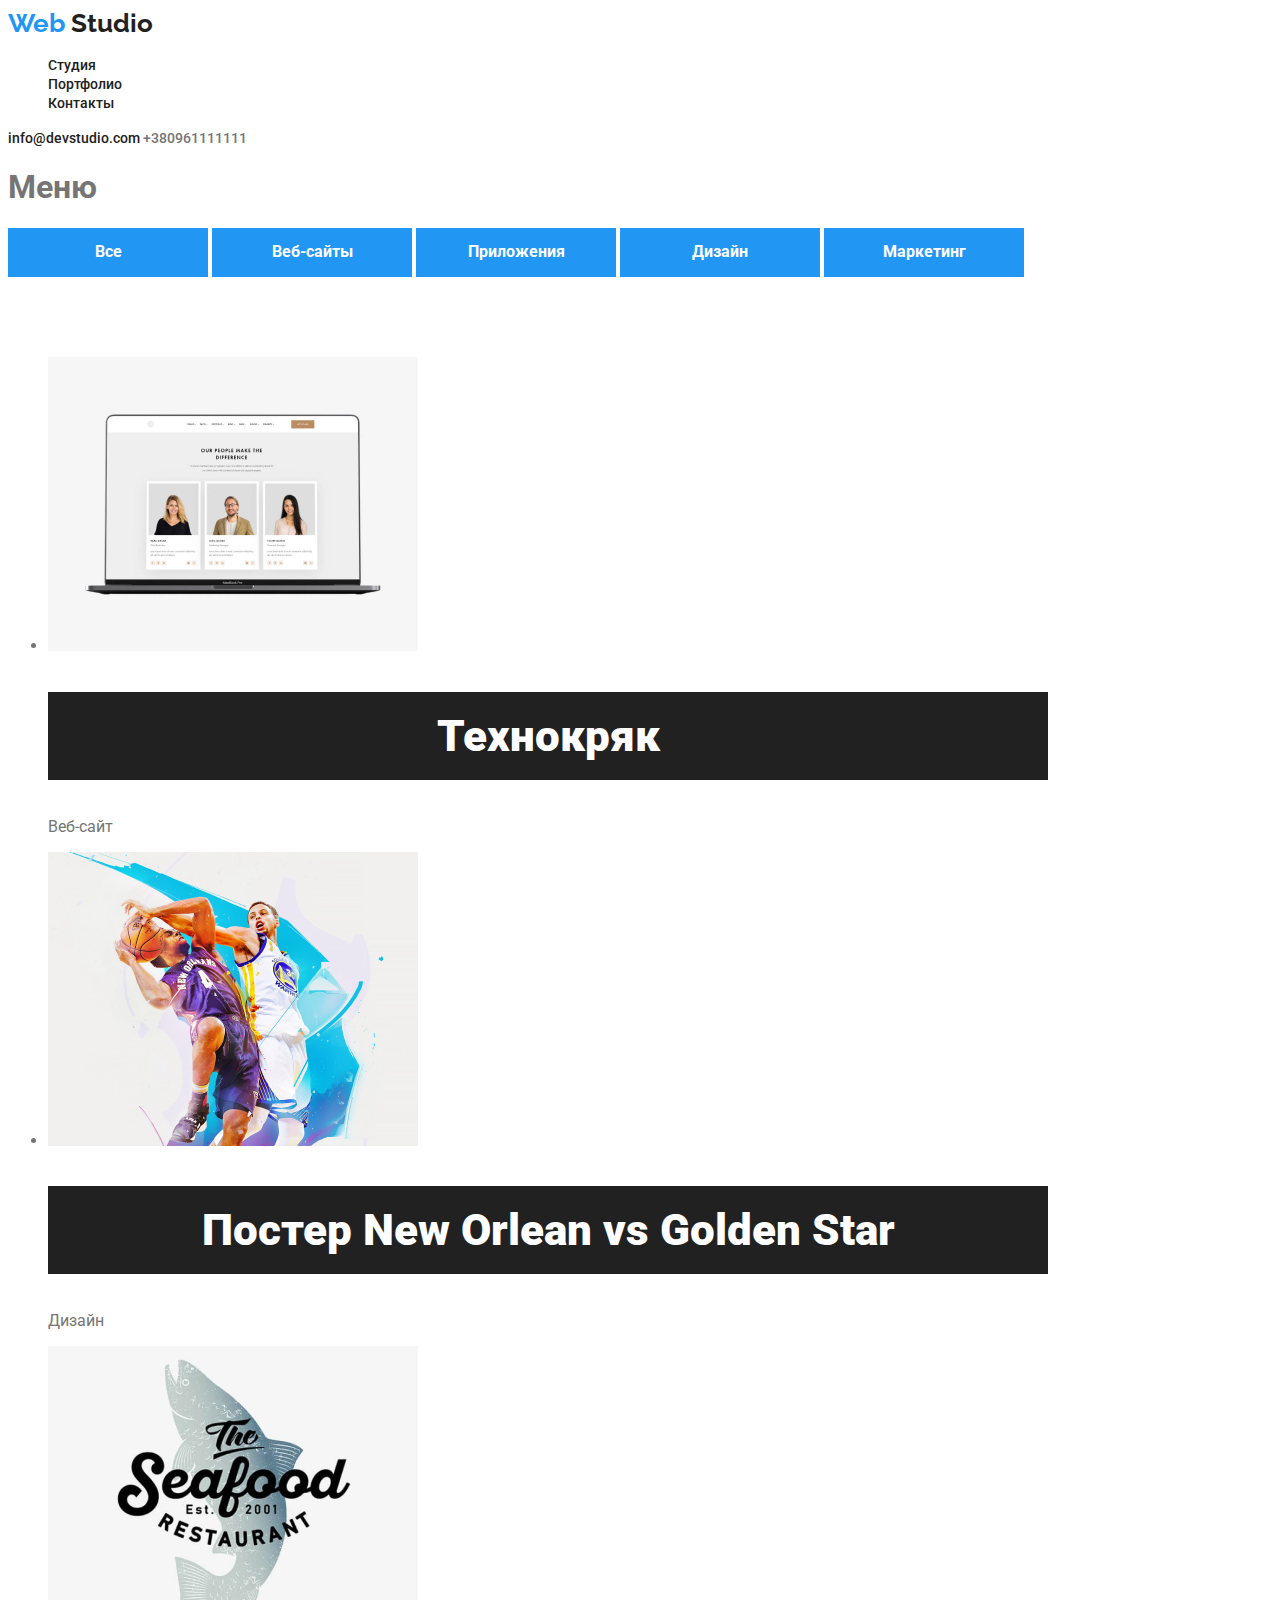
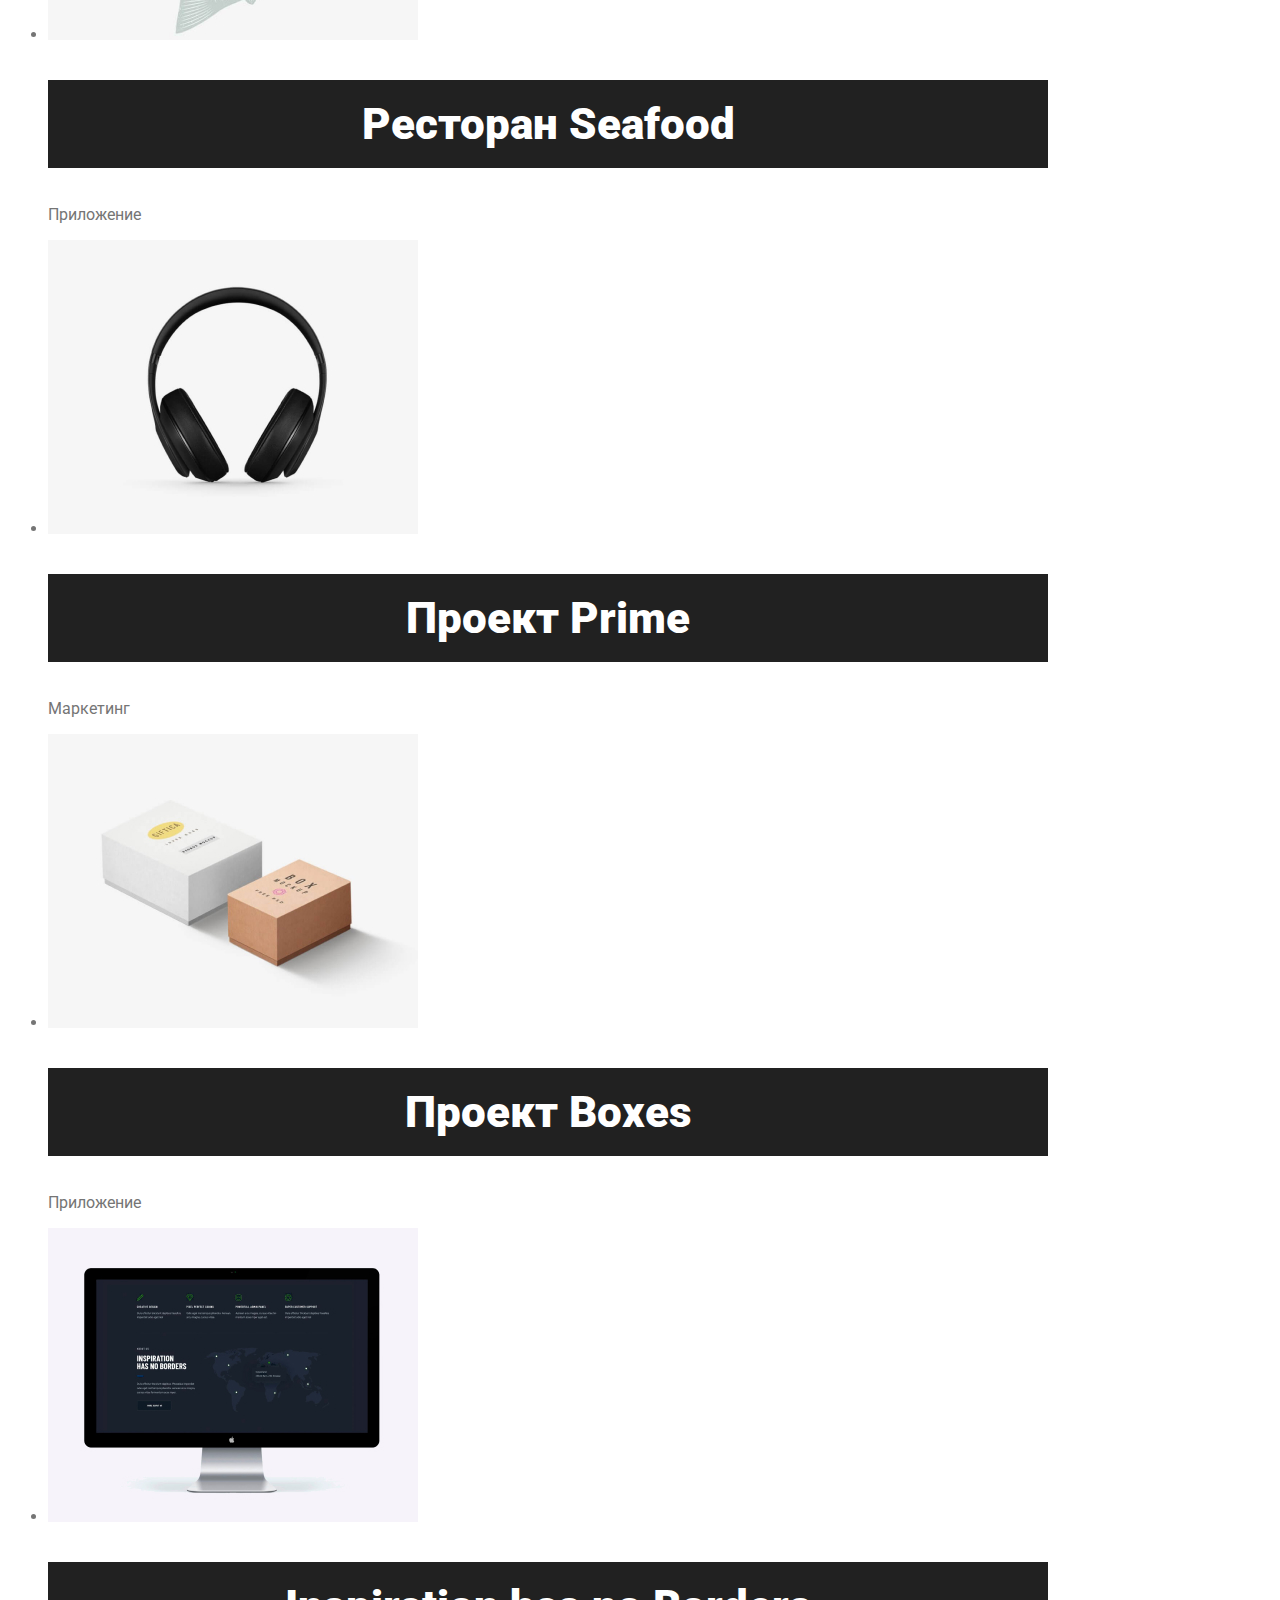
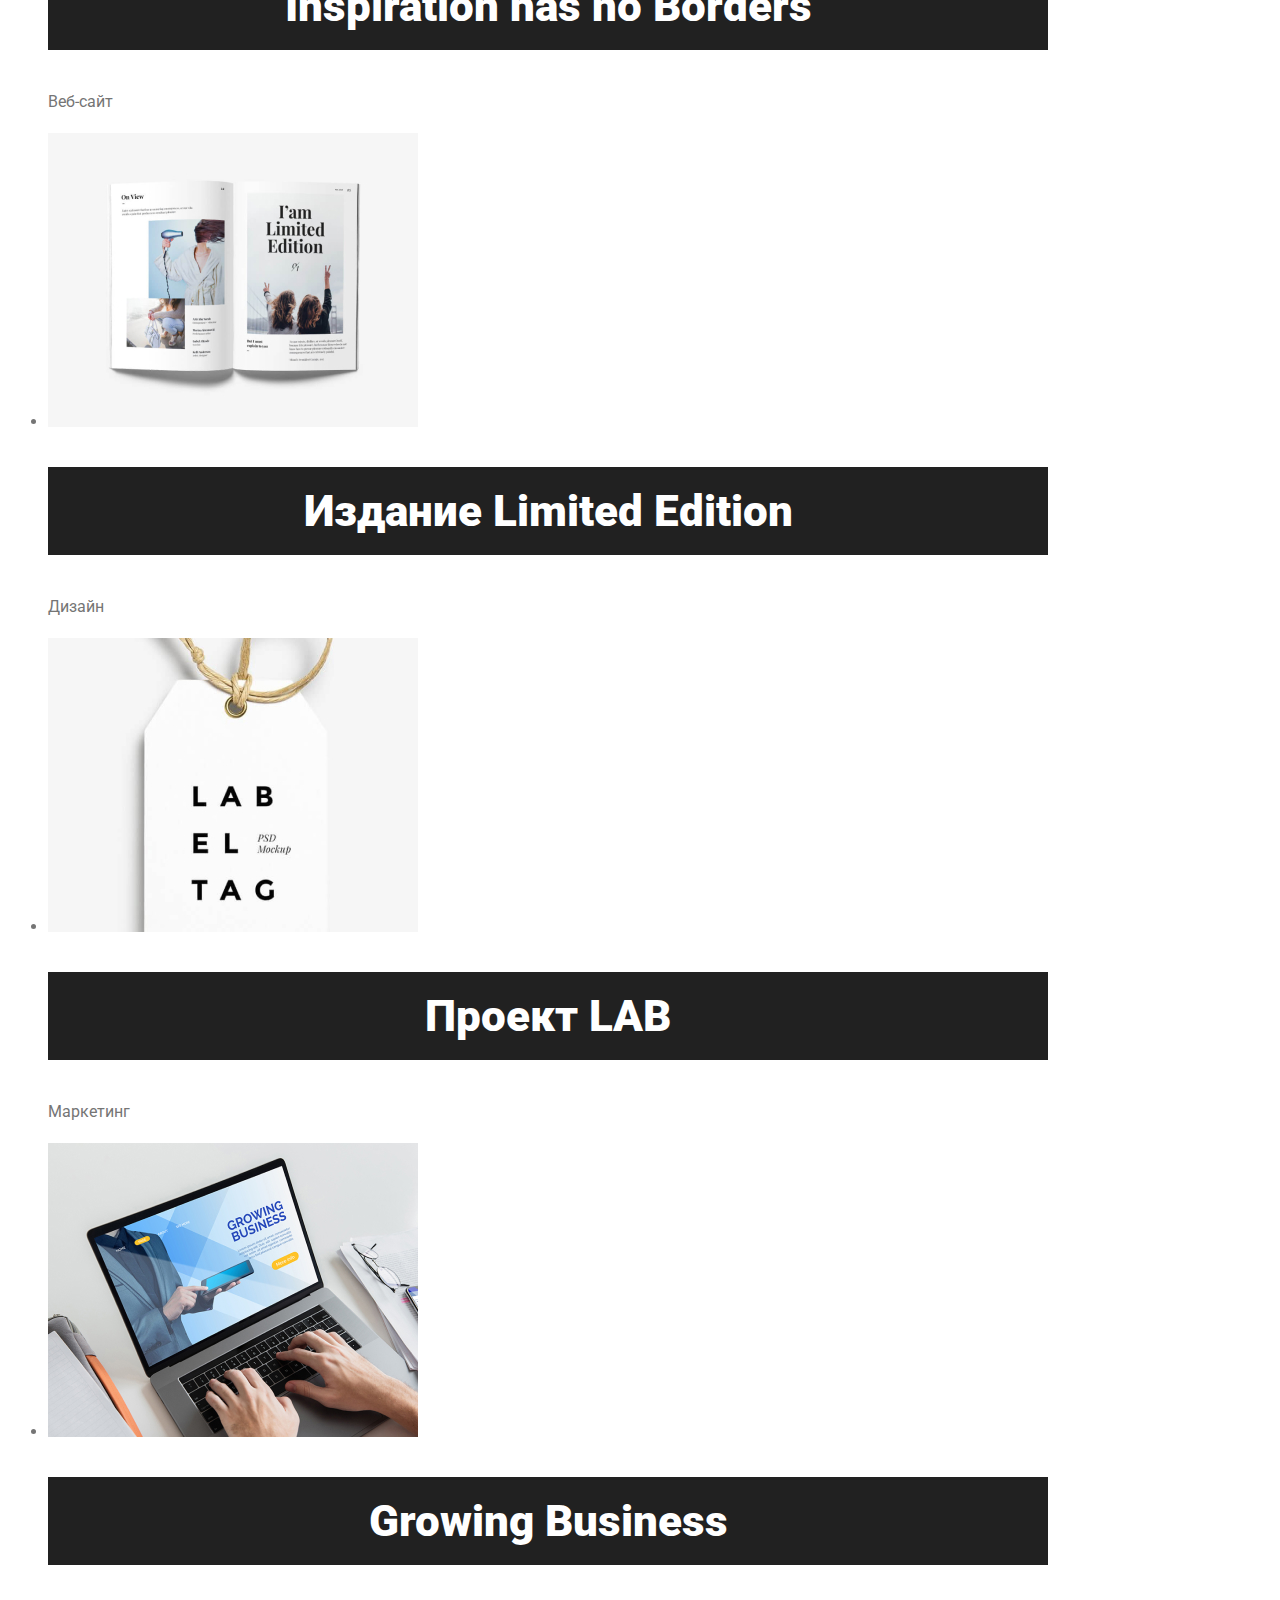
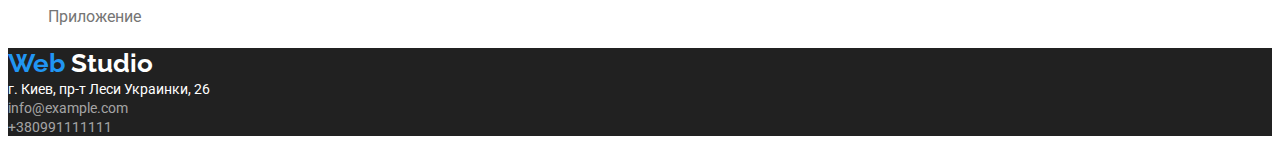
==== portfolio.html @ 684ba454 "Добавила стили" ====
<!DOCTYPE html>
<html lang="ru">
  <head>
    <meta charset="UTF-8" />
    <meta http-equiv="X-UA-Compatible" content="IE=edge" />
    <meta name="viewport" content="width=device-width>, initial-scale=1.0" />
    <title>Document</title>
    <link rel="preconnect" href="https://fonts.googleapis.com" />
    <link rel="preconnect" href="https://fonts.gstatic.com" crossorigin />
    <link
      href="https://fonts.googleapis.com/css2?family=Raleway:wght@700&family=Roboto:wght@400;500;700;900&display=swap"
      rel="stylesheet"
    />
    <link rel="stylesheet" href="./css/common.css" />
    <link rel="stylesheet" href="./css/styles.css" />
  </head>
  <body>
    <header>
      <a href="#" class="logo">
        <span class="logo-color">Web</span>
        Studio
      </a>
      <nav>
        <ul class="site-nav list">
          <li><a href="./index.html" class="link">Cтудия</a></li>
          <li><a href="./portfolio.html" class="link">Портфолио</a></li>
          <li><a href="" class="link">Контакты</a></li>
        </ul>
        <address>
          <a href="mailto:info@devstudio.com" class="contacts-nav link">
            info@devstudio.com
          </a>
          <a href="tel:+380961111111" class="contact-nav type">+380961111111</a>
        </address>
      </nav>
    </header>
    <main>
      <section class="link">
        <h1>Меню</h1>
        <div class="button-nav">
          <button type="button" class="button-primary">Все</button>
          <button type="button" class="button-primary">Веб-сайты</button>
          <button type="button" class="button-primary">Приложения</button>
          <button type="button" class="button-primary">Дизайн</button>
          <button type="button" class="button-primary">Маркетинг</button>
        </div>
      </section>
      <section>
        <h1 class="projects">Проекти</h1>
        <ul>
          <li>
            <a href=""></a>
            <img src="./images/img1.jpg" alt="Технокряк" width="370" />
            <h2 class="title">Технокряк</h2>
            <p>Веб-сайт</p>
          </li>
          <li>
            <a href=""></a>
            <img src="./images/img2.jpg" alt="Постер" width="370" />
            <h2 class="title">Постер New Orlean vs Golden Star</h2>
            <p>Дизайн</p>
          </li>
          <li>
            <a href=""></a>
            <img src="./images/img3.jpg" alt="Ресторан" width="370" />
            <h2 class="title">Ресторан Seafood</h2>
            <p>Приложение</p>
          </li>
          <li>
            <a href=""></a>
            <img src="./images/img4.jpg" alt="Проект прайм" width="370" />
            <h2 class="title">Проект Prime</h2>
            <p>Маркетинг</p>
          </li>
          <li>
            <a href=""></a>
            <img src="./images/img5.jpg" alt="Проект коробки" width="370" />
            <h2 class="title">Проект Boxes</h2>
            <p>Приложение</p>
          </li>
          <li>
            <a href=""></a>
            <img
              src="./images/img6.jpg"
              alt="Вдохновение не имеет границ"
              width="370"
            />
            <h2 class="title">Inspiration has no Borders</h2>
            <p class="subtitle">Веб-сайт</p>
          </li>
          <li>
            <a href=""></a>
            <img src="./images/img7.jpg" alt="Издание" width="370" />
            <h2 class="title">Издание Limited Edition</h2>
            <p class="subtitle">Дизайн</p>
          </li>
          <li>
            <a href=""></a>
            <img src="./images/img8.jpg" alt="Проект Лаб" width="370" />
            <h2 class="title">Проект LAB</h2>
            <p class="subtitle">Маркетинг</p>
          </li>
          <li>
            <a href=""></a>
            <img src="./images/img9.jpg" alt="Бизнес" width="370" />
            <h2 class="title">Growing Business</h2>
            <p class="subtitle">Приложение</p>
          </li>
        </ul>
      </section>
    </main>
    <footer class="description">
      <a href="#" class="logo-white">
        <span class="logo-color">Web</span>
        Studio
      </a>
      <address>
        <a href="#" class="street-nav">г. Киев, пр-т Леси Украинки, 26</a>
        <br />
        <a href="mailto:info@example.com" class="email-nav">info@example.com</a>
        <br />
        <a href="tel:+380991111111" class="phone-nav">+380991111111</a>
      </address>
    </footer>
  </body>
</html>
---- css/common.css ----
:root {
 --primary-text-color:#757575;
    --title-text-color:#212121;
    --accent-color:#2196F3;
    --title-hero:#FFFFFF;
 }

 body {
    font-family: 'Montserrat', sans-serif;
    font-family: 'Raleway', sans-serif;
    font-family: 'Roboto', sans-serif;
    background-color:var(--title-hero);
     color: var(--primary-text-color);
}

.logo {
    color: var(--title-text-color);
    font-family: 'Raleway';
    font-style: normal;
    font-weight: 700;
    font-size: 26px;
    line-height: 1.19;
    text-decoration: none;

}

.logo-color {
    color: var(--accent-color);
    font-style: normal;
    font-weight: 700;
    font-size: 26px;
    line-height: 1.19;
}

.list {
    list-style: none;
}

.site-nav a {
   color: var(--title-text-color);
   font-family: 'Roboto';
   font-style: normal;
   font-weight: 500;
   font-size: 14px;
   line-height: 1.14;
   text-decoration: none;
}

.site-nav.link.current {
    color: var(--accent-color);
}

.site-nav a:hover{
    color: var(--accent-color);
}

.contacts-nav {
    color: var(--title-text-color);
    text-decoration: none;
    font-family: 'Roboto';
    font-style: normal;
    font-weight: 500;
    font-size: 14px;
    line-height: 1.14;
}

.contacts-nav:hover,
.contacts-nav:focus {
    color: var(--accent-color);
}

.contact-nav {
    color: var(--primary-text-color);
    text-decoration: none;
    font-family: 'Roboto';
    font-style: normal;
    font-weight: 500;
    font-size: 14px;
    line-height: 1.14;
}

.contact-nav:hover,
.contact-nav:focus {
    color: var(--accent-color);
}

.button-primary {
    color:var(--title-text-color);
    background-color: #F5F4FA;
    cursor: pointer;
    font-family: 'Roboto';
    font-weight: 500;
    font-size: 16px;
    line-height: 1.63;
    text-align: center;
    border: 1px solid transparent;
}

.button-nav :hover,
.button-nav :focus,
.button-nav :active {
    background-color: var(--accent-color);
}

.projects {
    color: var(--title-hero);
}

.title {
    color: var(--title-text-color);
    font-family: 'Roboto';
    font-style: normal;
    font-weight: 700;
    font-size: 18px;
    line-height: 2;

}

.subtitle {
    color: var(--primary-text-color);
    font-weight: 400;
    font-size: 16px;
    line-height: 1.88;
}

.logo-white {
    color: var(--title-hero);
    text-decoration: none;
    font-family: 'Raleway';
    font-style: normal;
    font-weight: 700;
    font-size: 26px;
    line-height: 1,19;
    text-decoration: none;

}

.description {
    background-color: var(--title-text-color);
    color: var(--title-hero);
}

.street-nav {
    color: var(--title-hero);
    font-family: 'Roboto';
    font-style: normal;
    font-weight: 400;
    font-size: 14px;
    line-height: 1;
    text-decoration: none;
}

.street-nav:hover,
.street-nav:focus {
    color: var(--accent-color);
}

.email-nav {
    color: rgba(255, 255, 255, 0.6);
    font-family: 'Roboto';
    font-style: normal;
    font-weight: 400;
    font-size: 14px;
    line-height: 1;
    text-decoration: none;

}

.email-nav:hover,
.email-nav:focus {
    color: var(--accent-color);
}

.phone-nav {
   color: rgba(255, 255, 255, 0.6);
   font-family: 'Roboto';
   font-style: normal;
   font-weight: 400;
   font-size: 14px;
   line-height: 1;
   text-decoration: none;
}

.phone-nav:hover,
.phone-nav:focus {
    color: var(--accent-color);
}
---- css/styles.css ----
:root {
 --primary-text-color:#757575;
    --title-text-color:#212121;
    --accent-color:#2196F3;
    --title-hero:#FFFFFF;
 }

body {
    font-family: 'Montserrat', sans-serif;
    font-family: 'Raleway', sans-serif;
    font-family: 'Roboto', sans-serif;
    background-color: var(--title-hero);
     color: var(--primary-text-color);
}

.logo {
    color: var(--title-text-color);
    font-family: 'Raleway';
    font-style: normal;
    font-weight: 700;
    font-size: 26px;
    line-height: 1.19;
    text-decoration: none;

}

.logo-color {
    color: var(--accent-color);
    font-style: normal;
    font-weight: 700;
    font-size: 26px;
    line-height: 1.19;
}

.list {
    list-style: none;
} 

.site-nav a {
   color: var(--title-text-color);
   font-family: 'Roboto';
   font-style: normal;
   font-weight: 500;
   font-size: 14px;
   line-height: 1.14;
   text-decoration: none;
}

.site-nav.link.current {
    color: var(--accent-color);
}

.site-nav a:hover{
    color: var(--accent-color);
}

.contacts-nav {
    color: var(--title-text-color);
    text-decoration: none;
    font-family: 'Roboto';
    font-style: normal;
    font-weight: 500;
    font-size: 14px;
    line-height: 1.14;
}

.contacts-nav:hover,
.contacts-nav:focus {
    color: var(--accent-color);
}

.contact-nav {
    color: var(--primary-text-color);
    text-decoration: none;
    font-family: 'Roboto';
    font-style: normal;
    font-weight: 500;
    font-size: 14px;
    line-height: 1.14;
}

.contact-nav:hover,
.contact-nav:focus {
    color: var(--accent-color);
}

.title {
    color: var(--title-hero);
    background-color: var(--title-text-color);
    text-align: center;
    width: 1000px;
    left: 3px;
    font-style: normal;
    font-weight: 900;
    font-size: 44px;
    line-height:2;
}

.button-primary {
    color: var(--title-hero);
    background-color:var(--accent-color);
    font-family: 'Roboto';
    font-style: normal;
    font-weight: 700;
    font-size: 16px;
    line-height: 2.8;
    width: 200px;
    align-items: center;
    text-align: center;
}

.section-title {
    color: var(--title-text-color);
}

.benefits {
    color:var(--title-hero);
}

.team {
    background-color:var(--title-hero);
}

.logo-white {
    color: var(--title-hero);
    text-decoration: none;
    font-family: 'Raleway';
    font-style: normal;
    font-weight: 700;
    font-size: 26px;
    line-height: 1,19;
    text-decoration: none;

}

.description {
    background-color: var(--title-text-color);
    color: var(--title-text-color);
}

.street-nav {
    color: var(--title-hero);
    font-family: 'Roboto';
    font-style: normal;
    font-weight: 400;
    font-size: 14px;
    line-height: 1;
    text-decoration: none;
}

.street-nav:hover,
.street-nav:focus {
    color: var(--accent-color);
}

.email-nav {
    color: rgba(255, 255, 255, 0.6);
    font-family: 'Roboto';
    font-style: normal;
    font-weight: 400;
    font-size: 14px;
    line-height: 1;
    text-decoration: none;

}

.email-nav:hover,
.email-nav:focus {
    color: var(--accent-color);
}

.phone-nav {
   color: rgba(255, 255, 255, 0.6);
   font-family: 'Roboto';
   font-style: normal;
   font-weight: 400;
   font-size: 14px;
   line-height: 1;
   text-decoration: none;
}

.phone-nav:hover,
.phone-nav:focus {
    color: var(--accent-color);
}
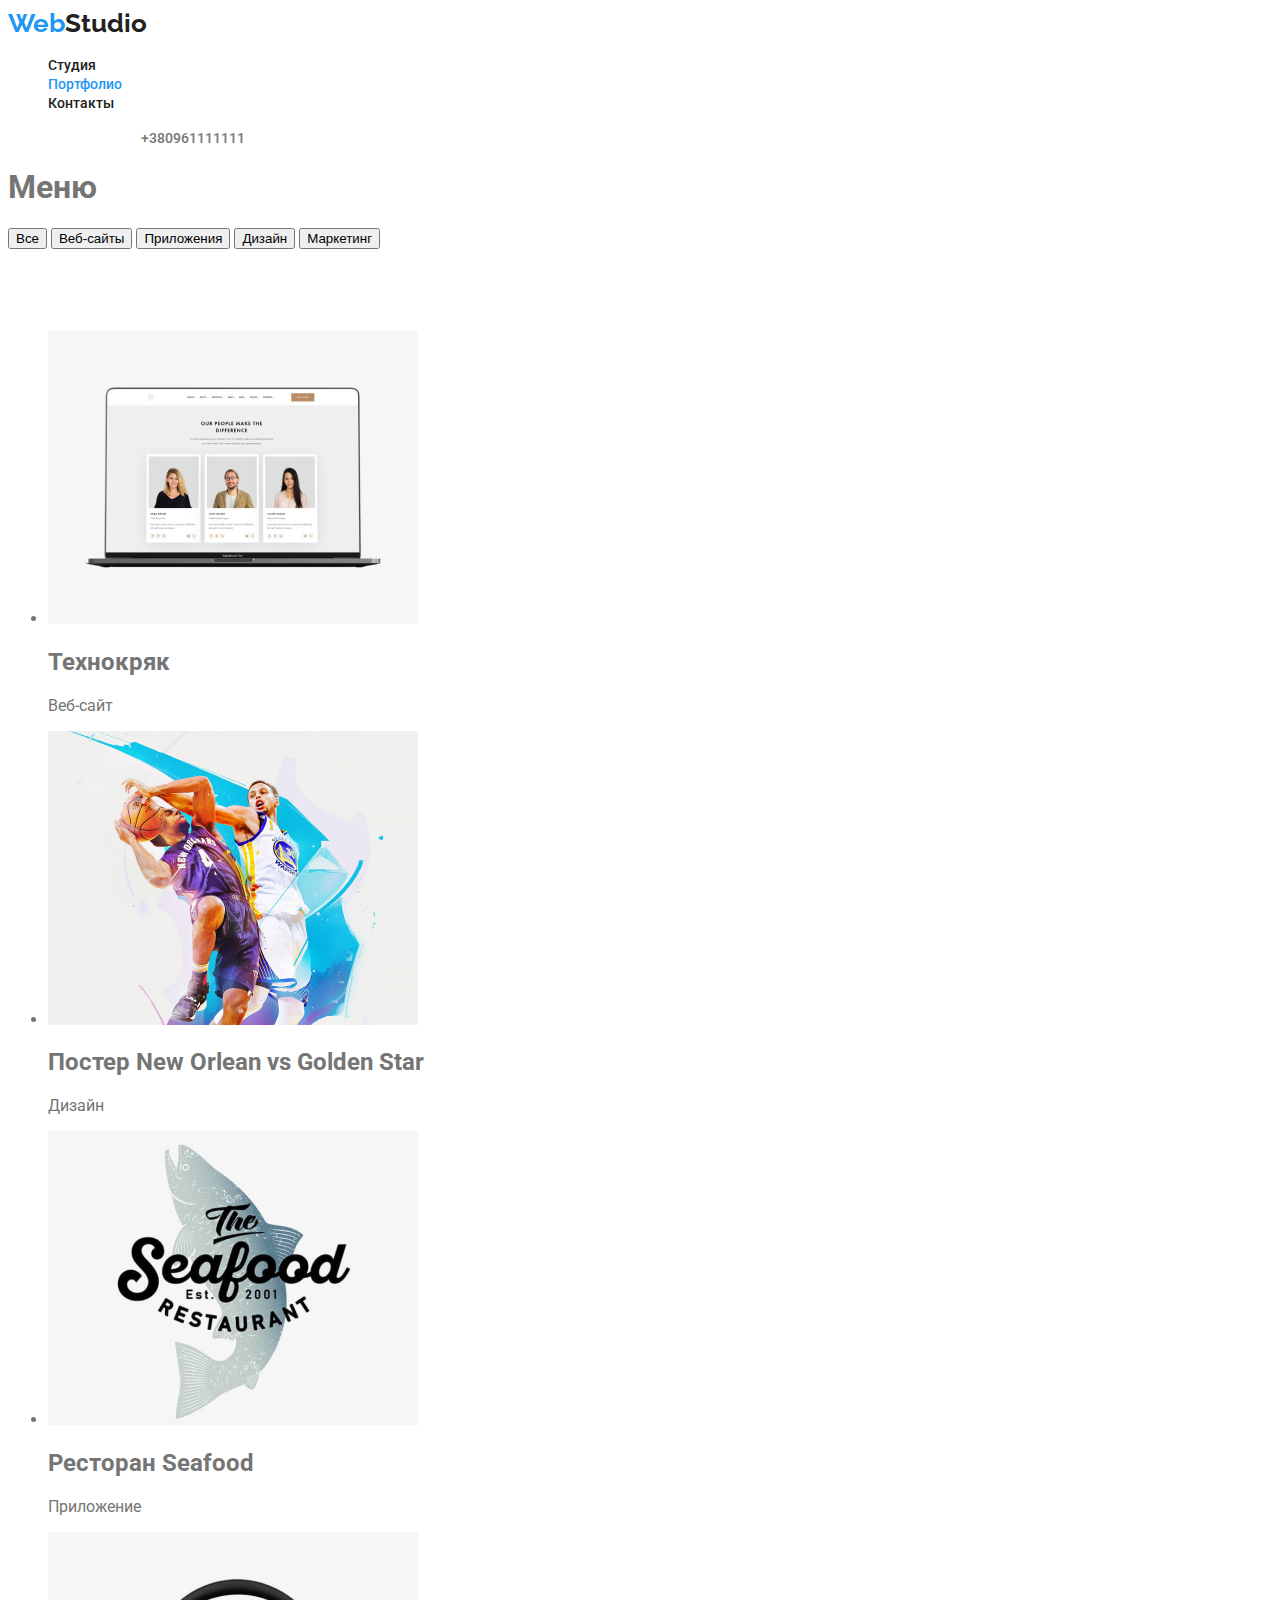
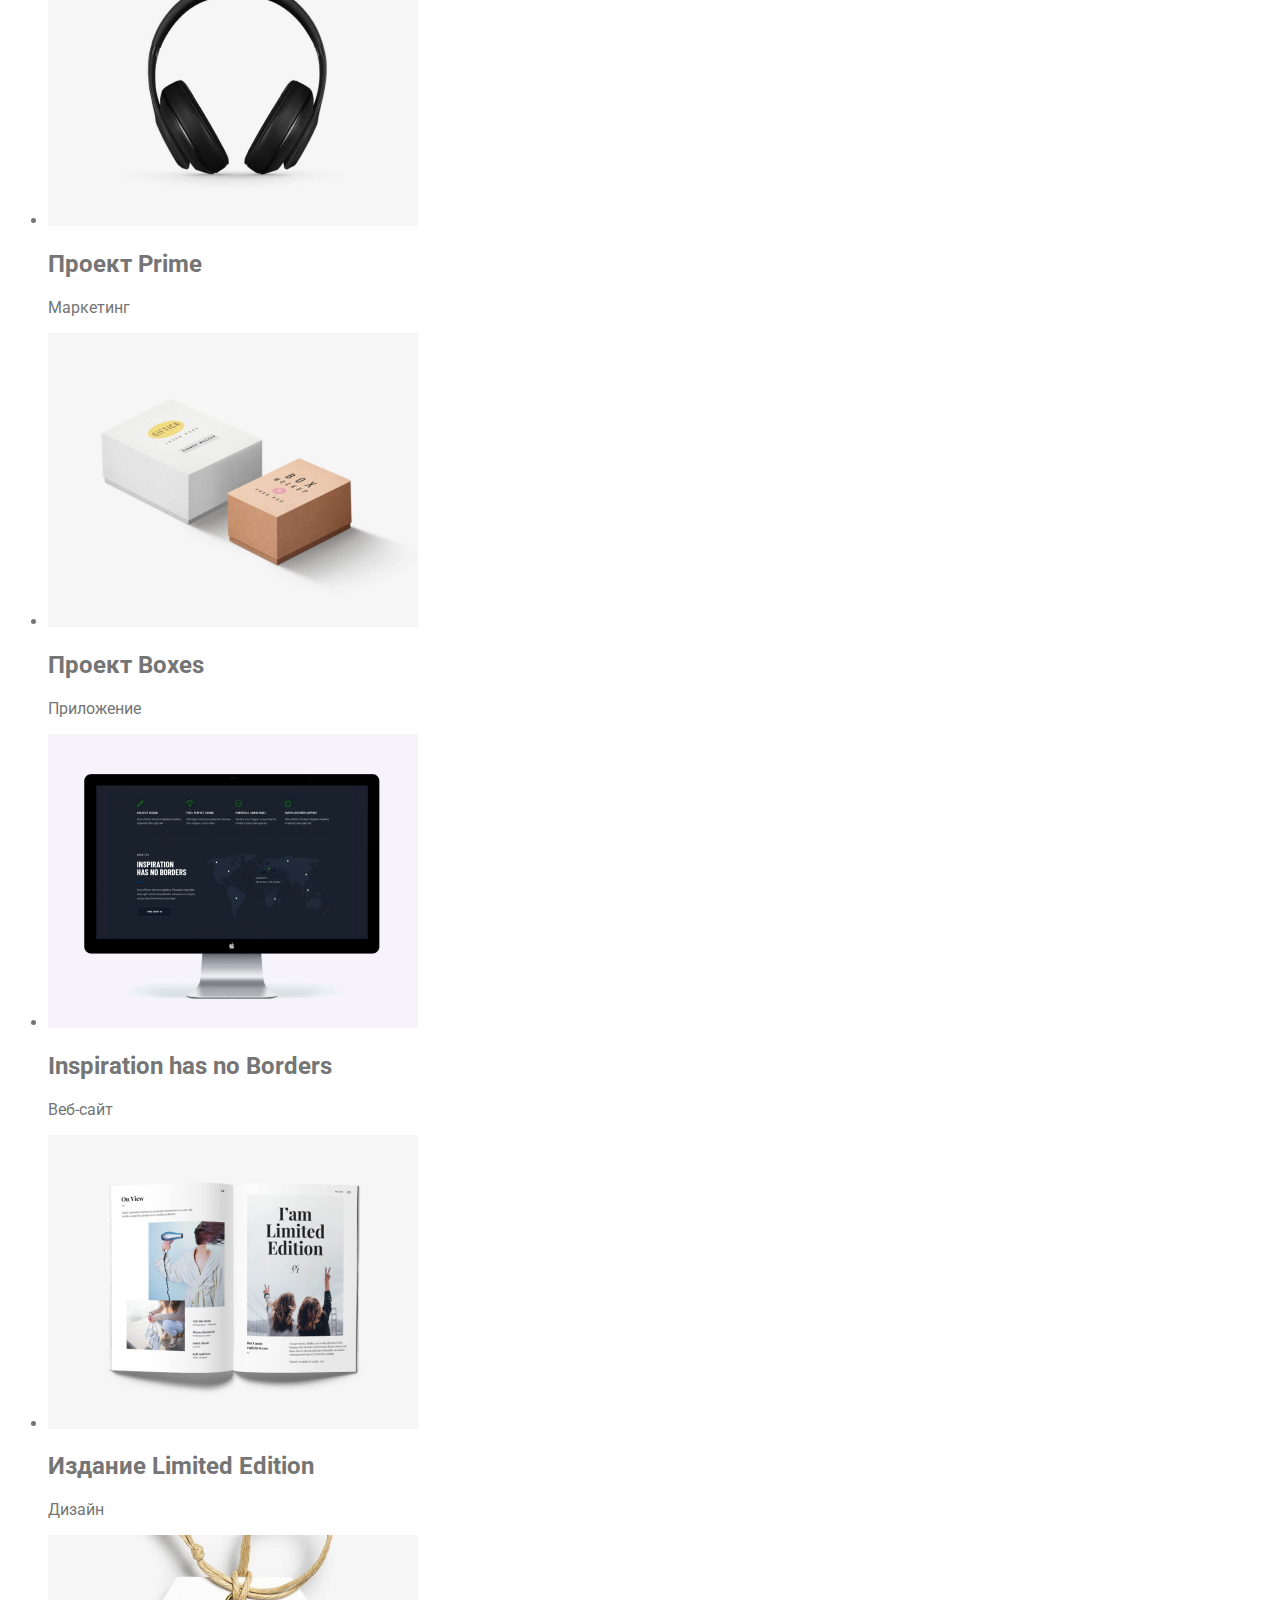
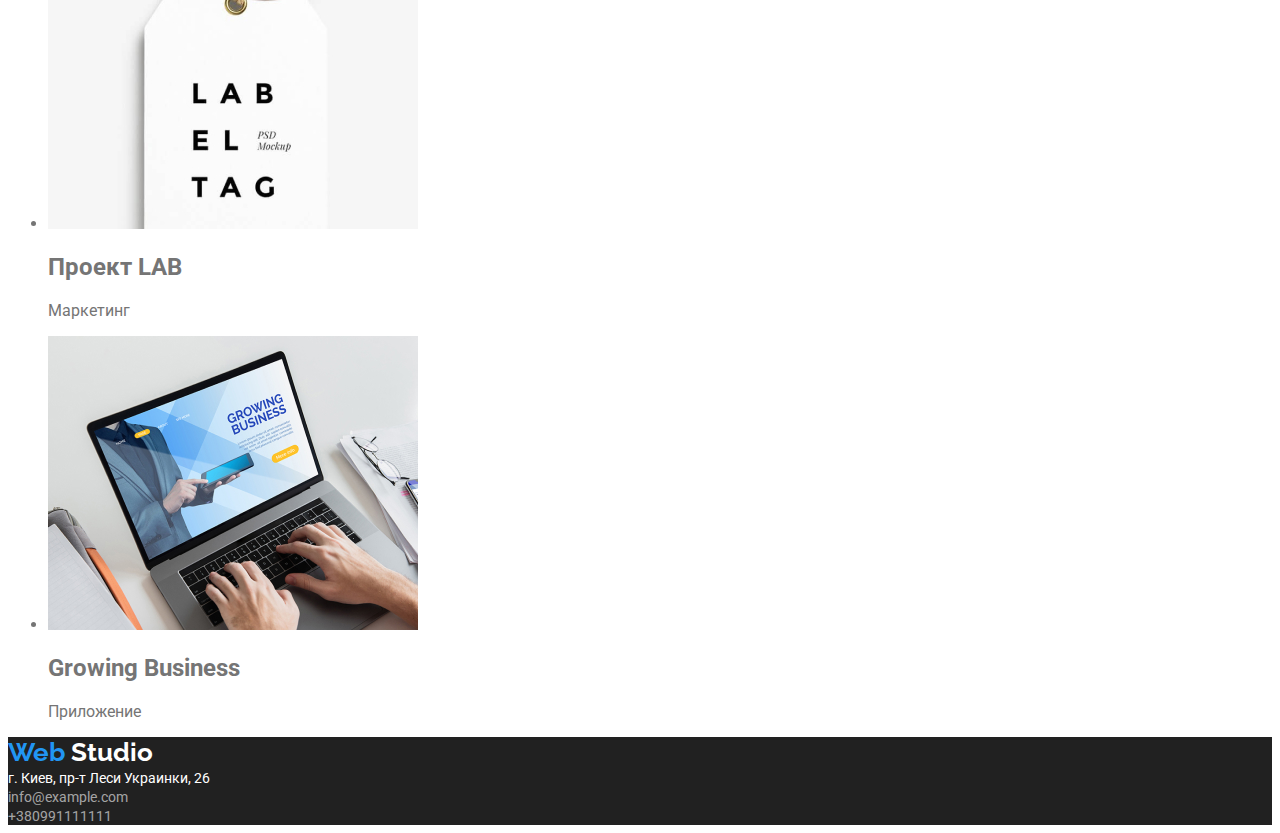
==== commit c8f80a1a: "зміни в верстці" ====
--- a/portfolio.html
+++ b/portfolio.html
@@ -16,33 +16,28 @@
   </head>
   <body>
     <header>
-      <a href="#" class="logo">
-        <span class="logo-color">Web</span>
-        Studio
-      </a>
+      <a href="#" class="logo"><span class="logo-color">Web</span>Studio</a>
       <nav>
         <ul class="site-nav list">
           <li><a href="./index.html" class="link">Cтудия</a></li>
-          <li><a href="./portfolio.html" class="link">Портфолио</a></li>
+          <li><a href="./portfolio.html" class="link current">Портфолио</a></li>
           <li><a href="" class="link">Контакты</a></li>
         </ul>
-        <address>
-          <a href="mailto:info@devstudio.com" class="contacts-nav link">
-            info@devstudio.com
-          </a>
-          <a href="tel:+380961111111" class="contact-nav type">+380961111111</a>
+      </nav>
+      <address>
+          <a href="mailto:info@devstudio.com" class="email-nav header">info@devstudio.com</a></li>
+          <a href="tel:+380961111111" class="contact-nav type">+380961111111</a></li>
         </address>
-      </nav>
     </header>
     <main>
-      <section class="link">
-        <h1>Меню</h1>
-        <div class="button-nav">
-          <button type="button" class="button-primary">Все</button>
-          <button type="button" class="button-primary">Веб-сайты</button>
-          <button type="button" class="button-primary">Приложения</button>
-          <button type="button" class="button-primary">Дизайн</button>
-          <button type="button" class="button-primary">Маркетинг</button>
+      <section>
+        <h1 class="title-menu">Меню</h1>
+        <div>
+          <button type="button" class="button-nav">Все</button>
+          <button type="button" class="button-nav">Веб-сайты</button>
+          <button type="button" class="button-nav">Приложения</button>
+          <button type="button" class="button-nav">Дизайн</button>
+          <button type="button" class="button-nav">Маркетинг</button>
         </div>
       </section>
       <section>
@@ -51,32 +46,32 @@
           <li>
             <a href=""></a>
             <img src="./images/img1.jpg" alt="Технокряк" width="370" />
-            <h2 class="title">Технокряк</h2>
-            <p>Веб-сайт</p>
+            <h2 class="header">Технокряк</h2>
+            <p class="subhead">Веб-сайт</p>
           </li>
           <li>
             <a href=""></a>
             <img src="./images/img2.jpg" alt="Постер" width="370" />
-            <h2 class="title">Постер New Orlean vs Golden Star</h2>
-            <p>Дизайн</p>
+            <h2 class="header">Постер New Orlean vs Golden Star</h2>
+            <p class="subhead">Дизайн</p>
           </li>
           <li>
             <a href=""></a>
             <img src="./images/img3.jpg" alt="Ресторан" width="370" />
-            <h2 class="title">Ресторан Seafood</h2>
-            <p>Приложение</p>
+            <h2 class="header">Ресторан Seafood</h2>
+            <p class="subhead">Приложение</p>
           </li>
           <li>
             <a href=""></a>
             <img src="./images/img4.jpg" alt="Проект прайм" width="370" />
-            <h2 class="title">Проект Prime</h2>
-            <p>Маркетинг</p>
+            <h2 class="header">Проект Prime</h2>
+            <p class="subhead">Маркетинг</p>
           </li>
           <li>
             <a href=""></a>
             <img src="./images/img5.jpg" alt="Проект коробки" width="370" />
-            <h2 class="title">Проект Boxes</h2>
-            <p>Приложение</p>
+            <h2 class="header">Проект Boxes</h2>
+            <p class="subhead">Приложение</p>
           </li>
           <li>
             <a href=""></a>
@@ -85,26 +80,26 @@
               alt="Вдохновение не имеет границ"
               width="370"
             />
-            <h2 class="title">Inspiration has no Borders</h2>
-            <p class="subtitle">Веб-сайт</p>
+            <h2 class="header">Inspiration has no Borders</h2>
+            <p class="subhead">Веб-сайт</p>
           </li>
           <li>
             <a href=""></a>
             <img src="./images/img7.jpg" alt="Издание" width="370" />
-            <h2 class="title">Издание Limited Edition</h2>
-            <p class="subtitle">Дизайн</p>
+            <h2 class="header">Издание Limited Edition</h2>
+            <p class="subhead">Дизайн</p>
           </li>
           <li>
             <a href=""></a>
             <img src="./images/img8.jpg" alt="Проект Лаб" width="370" />
-            <h2 class="title">Проект LAB</h2>
-            <p class="subtitle">Маркетинг</p>
+            <h2 class="header">Проект LAB</h2>
+            <p class="subhead">Маркетинг</p>
           </li>
           <li>
             <a href=""></a>
             <img src="./images/img9.jpg" alt="Бизнес" width="370" />
-            <h2 class="title">Growing Business</h2>
-            <p class="subtitle">Приложение</p>
+            <h2 class="header">Growing Business</h2>
+            <p class="subhead">Приложение</p>
           </li>
         </ul>
       </section>
--- a/css/styles.css
+++ b/css/styles.css
@@ -46,7 +46,7 @@
    text-decoration: none;
 }
 
-.site-nav.link.current {
+.site-nav .link.current {
     color: var(--accent-color);
 }
 
@@ -83,6 +83,7 @@
 .contact-nav:focus {
     color: var(--accent-color);
 }
+
 
 .title {
     color: var(--title-hero);
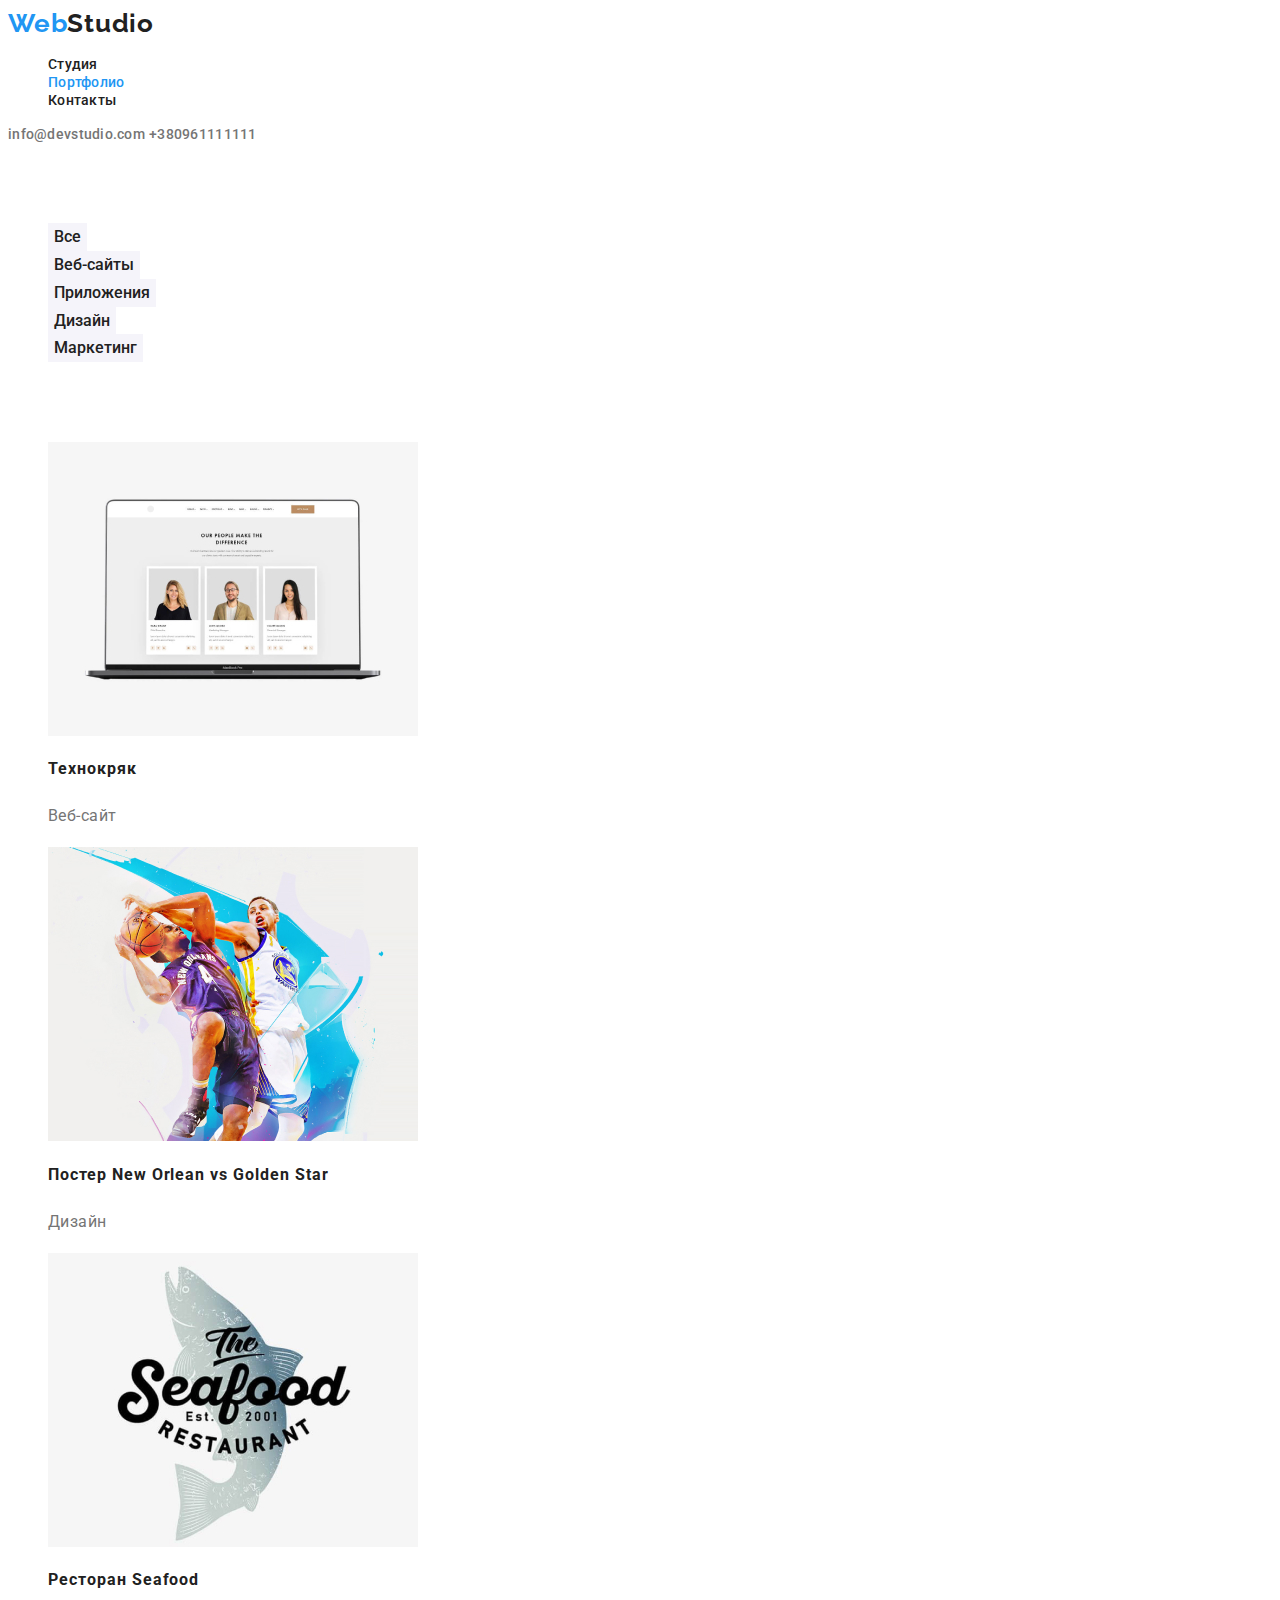
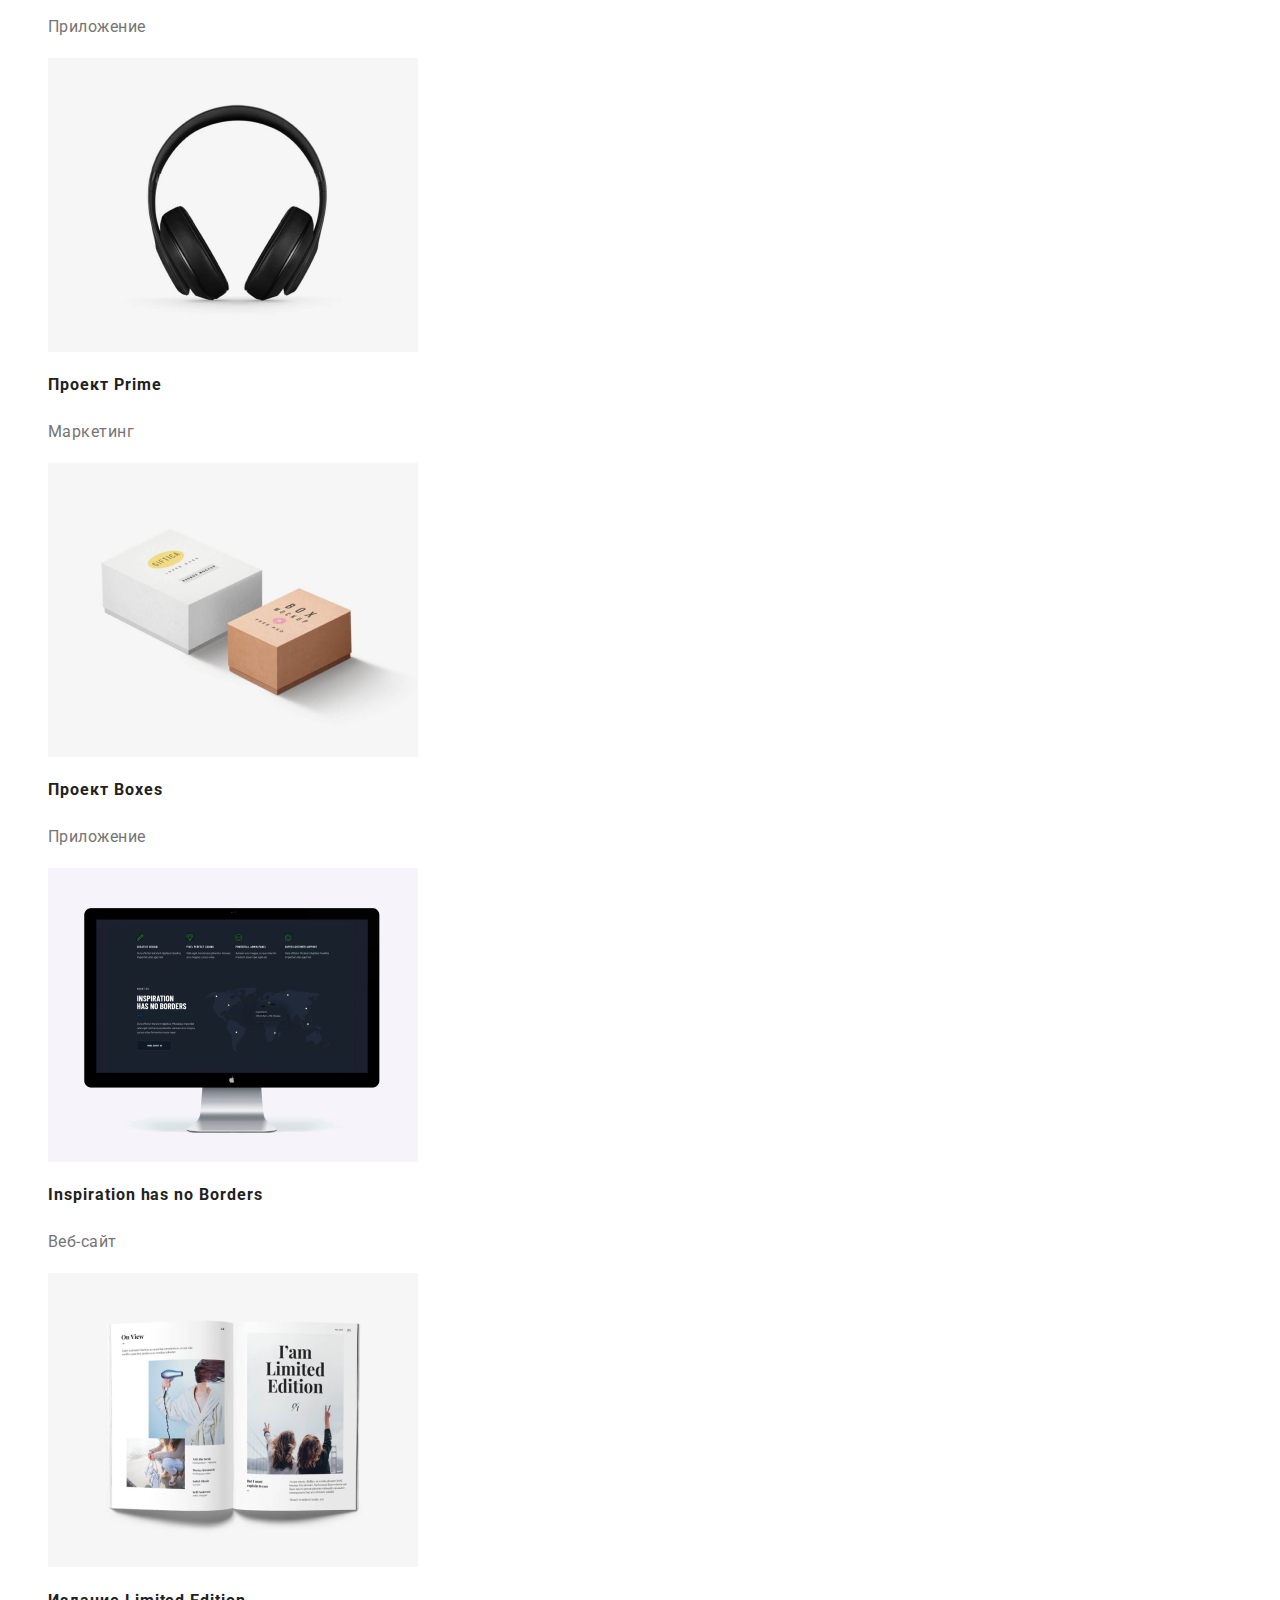
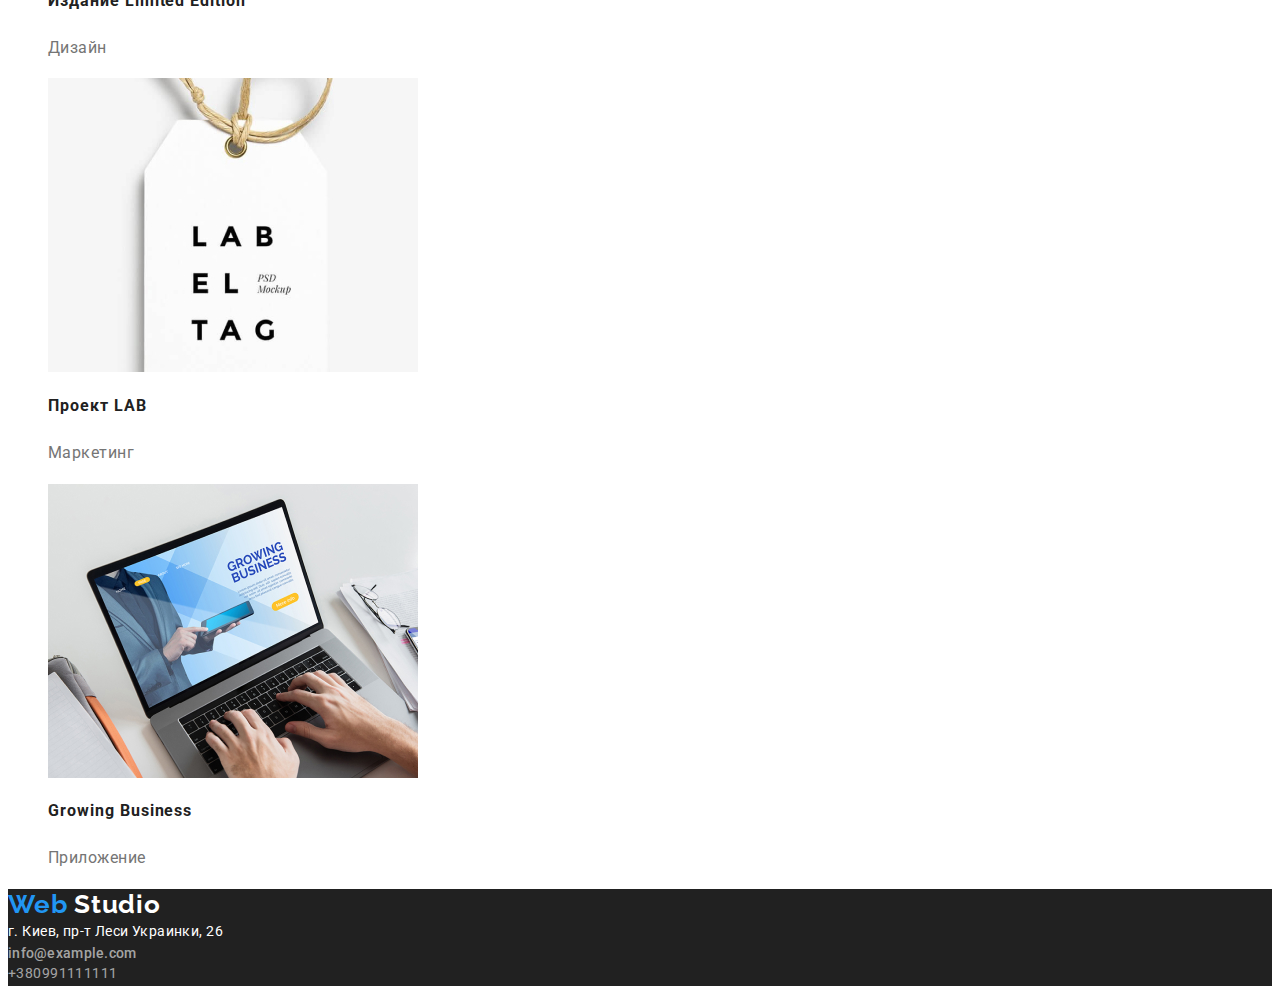
==== commit 7e48d6ae: "изменения в верстке" ====
--- a/portfolio.html
+++ b/portfolio.html
@@ -32,17 +32,17 @@
     <main>
       <section>
         <h1 class="title-menu">Меню</h1>
-        <div>
-          <button type="button" class="button-nav">Все</button>
-          <button type="button" class="button-nav">Веб-сайты</button>
-          <button type="button" class="button-nav">Приложения</button>
-          <button type="button" class="button-nav">Дизайн</button>
-          <button type="button" class="button-nav">Маркетинг</button>
-        </div>
+        <ul class="list">
+          <li><button type="button" class="button-nav">Все</button></li>
+          <li><button type="button" class="button-nav">Веб-сайты</button></li>
+          <li><button type="button" class="button-nav">Приложения</button></li>
+          <li><button type="button" class="button-nav">Дизайн</button></li>
+          <li><button type="button" class="button-nav">Маркетинг</button></li>
+        </ul>
       </section>
       <section>
         <h1 class="projects">Проекти</h1>
-        <ul>
+        <ul class="list">
           <li>
             <a href=""></a>
             <img src="./images/img1.jpg" alt="Технокряк" width="370" />
@@ -112,7 +112,7 @@
       <address>
         <a href="#" class="street-nav">г. Киев, пр-т Леси Украинки, 26</a>
         <br />
-        <a href="mailto:info@example.com" class="email-nav">info@example.com</a>
+        <a href="mailto:info@example.com" class="emal-nav">info@example.com</a>
         <br />
         <a href="tel:+380991111111" class="phone-nav">+380991111111</a>
       </address>
--- a/css/common.css
+++ b/css/common.css
@@ -3,15 +3,9 @@
     --title-text-color:#212121;
     --accent-color:#2196F3;
     --title-hero:#FFFFFF;
+    --button:#F5F4FA;
+ 
  }
-
- body {
-    font-family: 'Montserrat', sans-serif;
-    font-family: 'Raleway', sans-serif;
-    font-family: 'Roboto', sans-serif;
-    background-color:var(--title-hero);
-     color: var(--primary-text-color);
-}
 
 .logo {
     color: var(--title-text-color);
@@ -21,7 +15,7 @@
     font-size: 26px;
     line-height: 1.19;
     text-decoration: none;
-
+    letter-spacing: 0.03em;
 }
 
 .logo-color {
@@ -38,15 +32,16 @@
 
 .site-nav a {
    color: var(--title-text-color);
-   font-family: 'Roboto';
    font-style: normal;
    font-weight: 500;
    font-size: 14px;
    line-height: 1.14;
    text-decoration: none;
+   letter-spacing: 0.02em;
+   
 }
 
-.site-nav.link.current {
+.site-nav .link.current {
     color: var(--accent-color);
 }
 
@@ -54,51 +49,54 @@
     color: var(--accent-color);
 }
 
-.contacts-nav {
-    color: var(--title-text-color);
+.contacts-nav:hover,
+.contacts-nav:focus {
+    color: var(--accent-color);
+}
+
+.contact-nav,
+.email-nav {
+    color: var(--primary-text-color);
     text-decoration: none;
-    font-family: 'Roboto';
     font-style: normal;
     font-weight: 500;
     font-size: 14px;
     line-height: 1.14;
+    letter-spacing: 0.02em;
 }
+
+.contact-nav:hover,
+.contact-nav:focus
+.email-nav:focus,
+.email-nav:hover {
+    color: var(--accent-color);
+}
+ 
 
 .contacts-nav:hover,
 .contacts-nav:focus {
     color: var(--accent-color);
 }
 
-.contact-nav {
-    color: var(--primary-text-color);
-    text-decoration: none;
+
+.title-menu {
+    color: var(--title-hero);
+}
+
+.button-nav {
+    color: var(--title-text-color);
     font-family: 'Roboto';
+    background-color: var(--button);
     font-style: normal;
     font-weight: 500;
-    font-size: 14px;
-    line-height: 1.14;
+    font-size: 16px;
+    line-height: 1.62;
+    border: none;
+
 }
 
-.contact-nav:hover,
-.contact-nav:focus {
-    color: var(--accent-color);
-}
-
-.button-primary {
-    color:var(--title-text-color);
-    background-color: #F5F4FA;
-    cursor: pointer;
-    font-family: 'Roboto';
-    font-weight: 500;
-    font-size: 16px;
-    line-height: 1.63;
-    text-align: center;
-    border: 1px solid transparent;
-}
-
-.button-nav :hover,
-.button-nav :focus,
-.button-nav :active {
+.button-nav:hover,
+.button-nav:focus {
     background-color: var(--accent-color);
 }
 
@@ -106,80 +104,72 @@
     color: var(--title-hero);
 }
 
-.title {
-    color: var(--title-text-color);
+.header {
+    color: #212121;
     font-family: 'Roboto';
     font-style: normal;
     font-weight: 700;
-    font-size: 18px;
+    font-size: 16px;
     line-height: 2;
-
+    letter-spacing: 0.06em;
 }
 
-.subtitle {
+.subhead {
     color: var(--primary-text-color);
+    font-family: 'Roboto';
+    font-style: normal;
     font-weight: 400;
     font-size: 16px;
-    line-height: 1.88;
-}
-
-.logo-white {
-    color: var(--title-hero);
-    text-decoration: none;
-    font-family: 'Raleway';
-    font-style: normal;
-    font-weight: 700;
-    font-size: 26px;
-    line-height: 1,19;
-    text-decoration: none;
-
+    line-height: 1.87;
+    letter-spacing: 0.03em;
 }
 
 .description {
     background-color: var(--title-text-color);
-    color: var(--title-hero);
+    color: var(--title-text-color);
 }
 
 .street-nav {
     color: var(--title-hero);
-    font-family: 'Roboto';
+    text-decoration: none;
     font-style: normal;
     font-weight: 400;
     font-size: 14px;
-    line-height: 1;
-    text-decoration: none;
+    line-height: 1.71;
+    letter-spacing: 0.03em;
 }
 
 .street-nav:hover,
 .street-nav:focus {
-    color: var(--accent-color);
+    color: #2196F3;
 }
 
-.email-nav {
+.emal-nav {
     color: rgba(255, 255, 255, 0.6);
     font-family: 'Roboto';
+    text-decoration: none;
     font-style: normal;
-    font-weight: 400;
+    font-weight: 500;
     font-size: 14px;
-    line-height: 1;
-    text-decoration: none;
+    line-height: 1.14;
+    letter-spacing: 0.02em;}
 
-}
-
-.email-nav:hover,
-.email-nav:focus {
-    color: var(--accent-color);
+.emal-nav:hover,
+.emal-nav:focus {
+ color: var(--accent-color);
 }
 
 .phone-nav {
-   color: rgba(255, 255, 255, 0.6);
-   font-family: 'Roboto';
-   font-style: normal;
-   font-weight: 400;
-   font-size: 14px;
-   line-height: 1;
-   text-decoration: none;
-}
+    color: rgba(255, 255, 255, 0.6);
+    font-family: 'Roboto';
+    text-decoration: none;
+    font-style: normal;
+    font-weight: 500;
+    font-size: 14px;
+    line-height: 1.14;
+    letter-spacing: 0.02em;}
+
+
 
 .phone-nav:hover,
 .phone-nav:focus {
--- a/css/styles.css
+++ b/css/styles.css
@@ -5,14 +5,6 @@
     --title-hero:#FFFFFF;
  }
 
-body {
-    font-family: 'Montserrat', sans-serif;
-    font-family: 'Raleway', sans-serif;
-    font-family: 'Roboto', sans-serif;
-    background-color: var(--title-hero);
-     color: var(--primary-text-color);
-}
-
 .logo {
     color: var(--title-text-color);
     font-family: 'Raleway';
@@ -21,6 +13,7 @@
     font-size: 26px;
     line-height: 1.19;
     text-decoration: none;
+    letter-spacing: 0.03em
 
 }
 
@@ -34,7 +27,7 @@
 
 .list {
     list-style: none;
-} 
+}
 
 .site-nav a {
    color: var(--title-text-color);
@@ -44,6 +37,7 @@
    font-size: 14px;
    line-height: 1.14;
    text-decoration: none;
+   letter-spacing: 0.02em;
 }
 
 .site-nav .link.current {
@@ -52,16 +46,6 @@
 
 .site-nav a:hover{
     color: var(--accent-color);
-}
-
-.contacts-nav {
-    color: var(--title-text-color);
-    text-decoration: none;
-    font-family: 'Roboto';
-    font-style: normal;
-    font-weight: 500;
-    font-size: 14px;
-    line-height: 1.14;
 }
 
 .contacts-nav:hover,
@@ -69,57 +53,113 @@
     color: var(--accent-color);
 }
 
-.contact-nav {
+.contact-nav,
+.email-nav {
     color: var(--primary-text-color);
-    text-decoration: none;
-    font-family: 'Roboto';
+    font-family: 'Roboto';
+    text-decoration: none;
     font-style: normal;
     font-weight: 500;
     font-size: 14px;
     line-height: 1.14;
+    letter-spacing: 0.02em;
 }
 
 .contact-nav:hover,
-.contact-nav:focus {
-    color: var(--accent-color);
-}
-
-
-.title {
-    color: var(--title-hero);
+.contact-nav:focus
+.email-nav:hover,
+.email-nav:focus
+
+ {
+    color: var(--accent-color);
+}
+
+.hero {
+    background-color: #212121;
+    width: 1600px;
+    left: 0px;
+    top: 80px;
+
+
+}
+
+.title-hero {
+    color: var(--title-hero);
+    font-family: 'Roboto';
     background-color: var(--title-text-color);
-    text-align: center;
-    width: 1000px;
-    left: 3px;
     font-style: normal;
     font-weight: 900;
     font-size: 44px;
-    line-height:2;
+    line-height: 1.36;
+    text-align: center;
+    letter-spacing: 0.06em;
+
 }
 
 .button-primary {
     color: var(--title-hero);
-    background-color:var(--accent-color);
-    font-family: 'Roboto';
-    font-style: normal;
-    font-weight: 700;
+    font-family: 'Roboto';
+   background-color: #2196F3;
+   font-weight: 700;
+   font-size: 16px;
+   line-height: 1.88;
+   text-align: center;
+   letter-spacing: 0.06em;
+
+}
+.benefits {
+    color:var(--title-hero)
+}
+
+
+.section-title {
+    color: var(--title-text-color);
+    font-family: 'Roboto';
+    font-weight: 700;
+    font-size: 14px;
+    line-height: 1.14;
+    letter-spacing: 0.03em
+
+}
+
+.subtitle {
+    color: var(--primary-text-color) ;
+    font-family: 'Roboto';
+    font-style: normal;
+    font-weight: 400;
+    font-size: 14px;
+    line-height: 1.71;
+    letter-spacing: 0.03em;
+}
+
+.title {
+    color: var(--title-text-color);
+    font-family: 'Roboto';
+    font-weight: 700;
+    font-size: 36px;
+    line-height: 1.17;
+    text-align: center;
+    letter-spacing: 0.03em;
+   
+}
+
+.team {
+    color: black;
+    font-family: 'Roboto';
+    font-weight: 500;
     font-size: 16px;
-    line-height: 2.8;
-    width: 200px;
-    align-items: center;
-    text-align: center;
-}
-
-.section-title {
-    color: var(--title-text-color);
-}
-
-.benefits {
-    color:var(--title-hero);
-}
-
-.team {
-    background-color:var(--title-hero);
+    line-height: 1.18;
+    letter-spacing: 0.03em;
+    }
+
+.team-name {
+    color: var(--primary-text-color);
+    font-family: 'Roboto';
+    font-style: normal;
+    font-weight: 400;
+    font-size: 16px;
+    line-height: 1.18;
+    letter-spacing: 0.03em;
 }
 
 .logo-white {
@@ -131,6 +171,7 @@
     font-size: 26px;
     line-height: 1,19;
     text-decoration: none;
+    letter-spacing: 0.03em;
 
 }
 
@@ -142,55 +183,47 @@
 .street-nav {
     color: var(--title-hero);
     font-family: 'Roboto';
-    font-style: normal;
-    font-weight: 400;
-    font-size: 14px;
-    line-height: 1;
-    text-decoration: none;
+    text-decoration: none;
+    font-style: normal;
+    font-weight: 400;
+    font-size: 14px;
+    line-height: 1.71;
+    letter-spacing: 0.03em;
 }
 
 .street-nav:hover,
 .street-nav:focus {
-    color: var(--accent-color);
-}
-
-.email-nav {
+    color: #2196F3;
+}
+
+.emal-nav {
     color: rgba(255, 255, 255, 0.6);
     font-family: 'Roboto';
-    font-style: normal;
-    font-weight: 400;
-    font-size: 14px;
-    line-height: 1;
-    text-decoration: none;
-
-}
-
-.email-nav:hover,
-.email-nav:focus {
-    color: var(--accent-color);
-}
+    text-decoration: none;
+    font-style: normal;
+    font-weight: 500;
+    font-size: 14px;
+    line-height: 1.14;
+    letter-spacing: 0.02em;}
+
+.emal-nav:hover,
+.emal-nav:focus {
+ color: var(--accent-color);
+}
+ 
 
 .phone-nav {
-   color: rgba(255, 255, 255, 0.6);
-   font-family: 'Roboto';
-   font-style: normal;
-   font-weight: 400;
-   font-size: 14px;
-   line-height: 1;
-   text-decoration: none;
+    color:rgba(255, 255, 255, 0.6);
+    font-style: normal;
+    font-family: 'Roboto';
+    font-weight: 400;
+    font-size: 14px;
+    line-height: 1.71;
+    text-decoration: none;
+    letter-spacing: 0.03em;
 }
 
 .phone-nav:hover,
 .phone-nav:focus {
-    color: var(--accent-color);
-}
-
-
-
-
-
-
-
-
-    
-
+    color: var(--accent-color)
+}